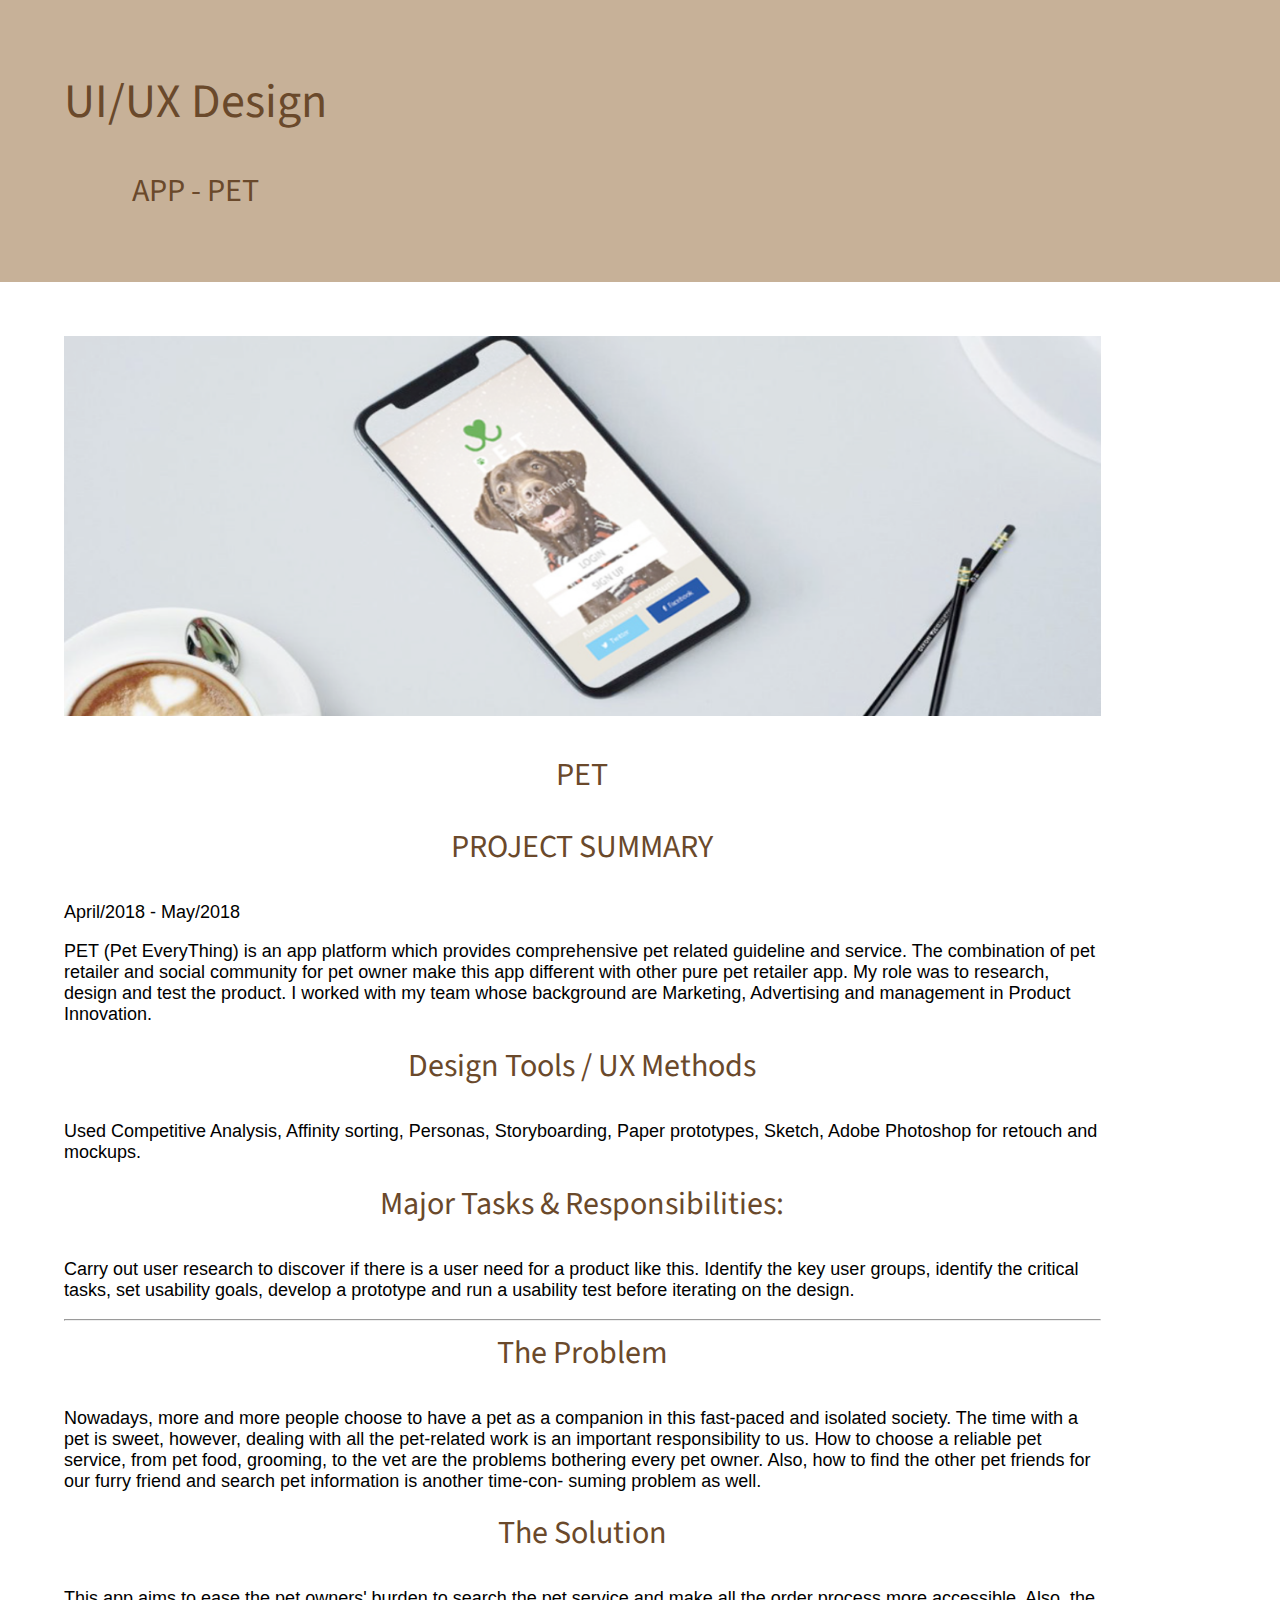
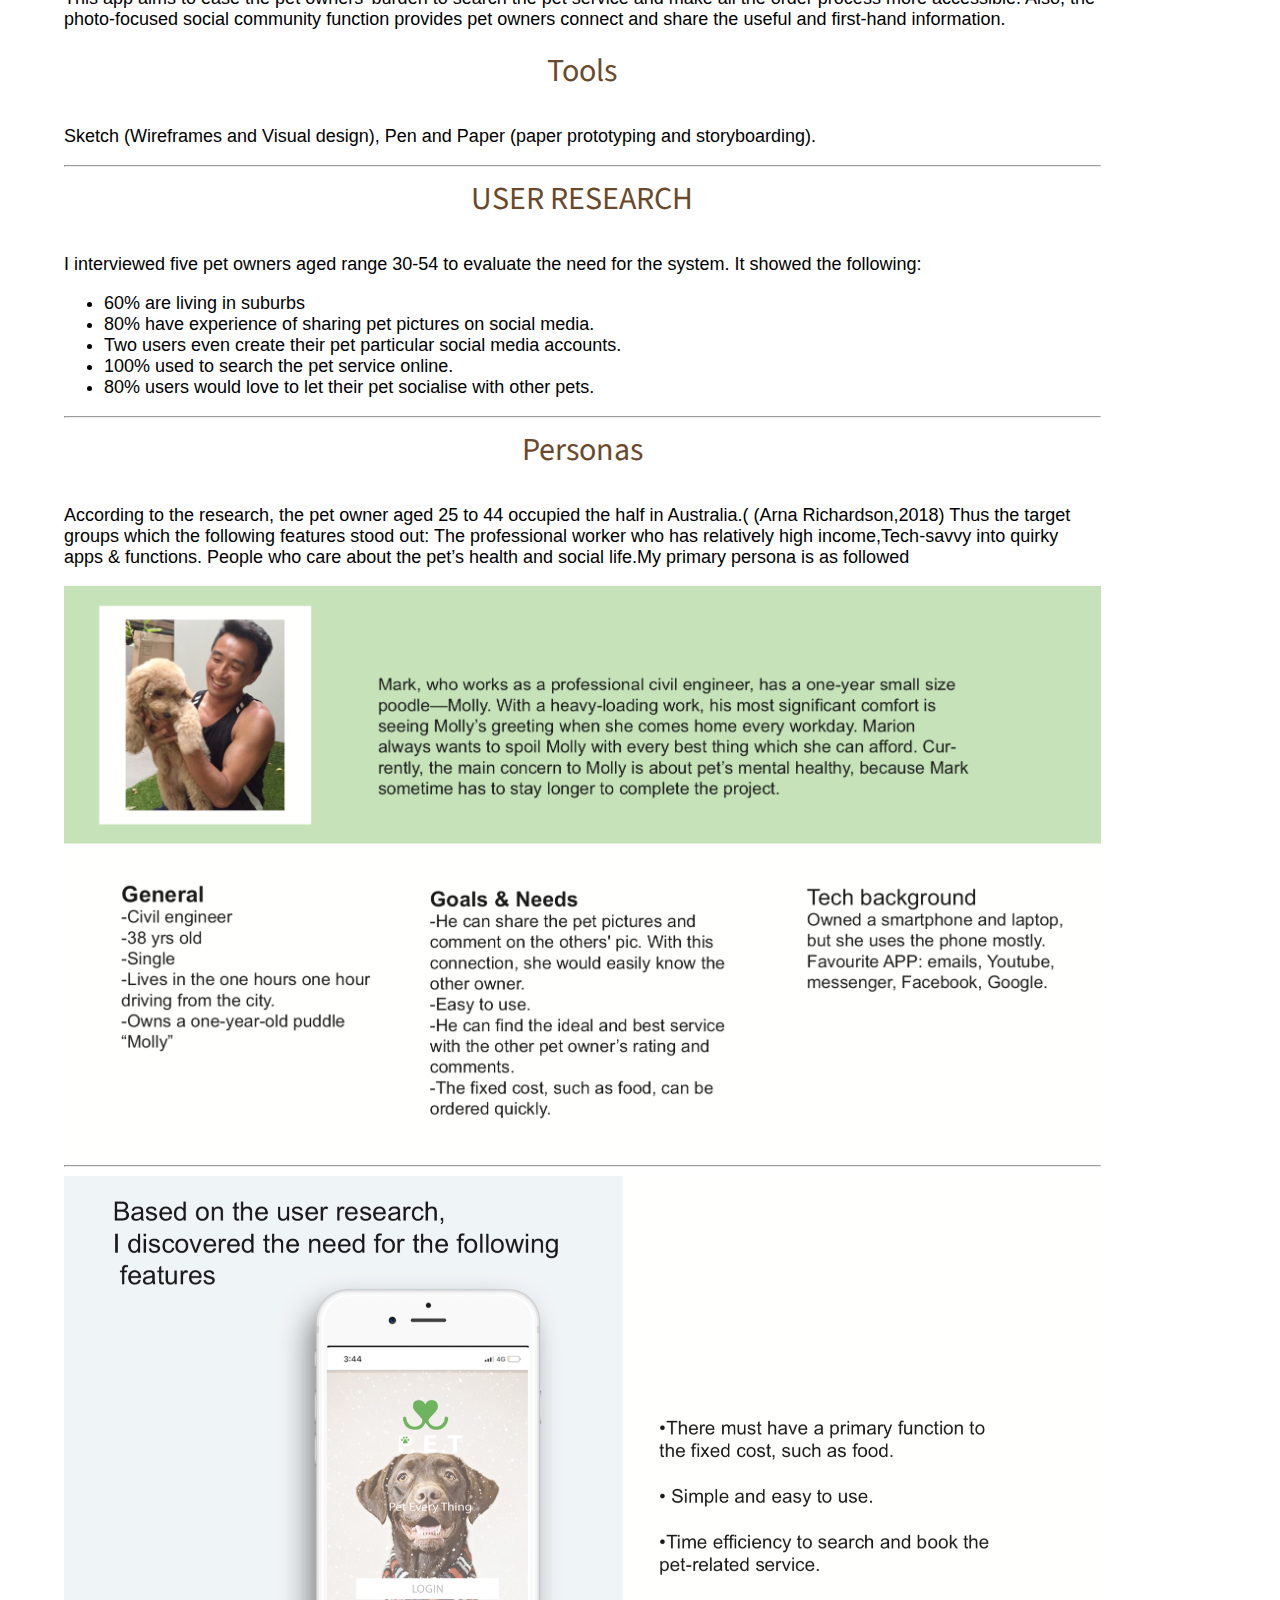
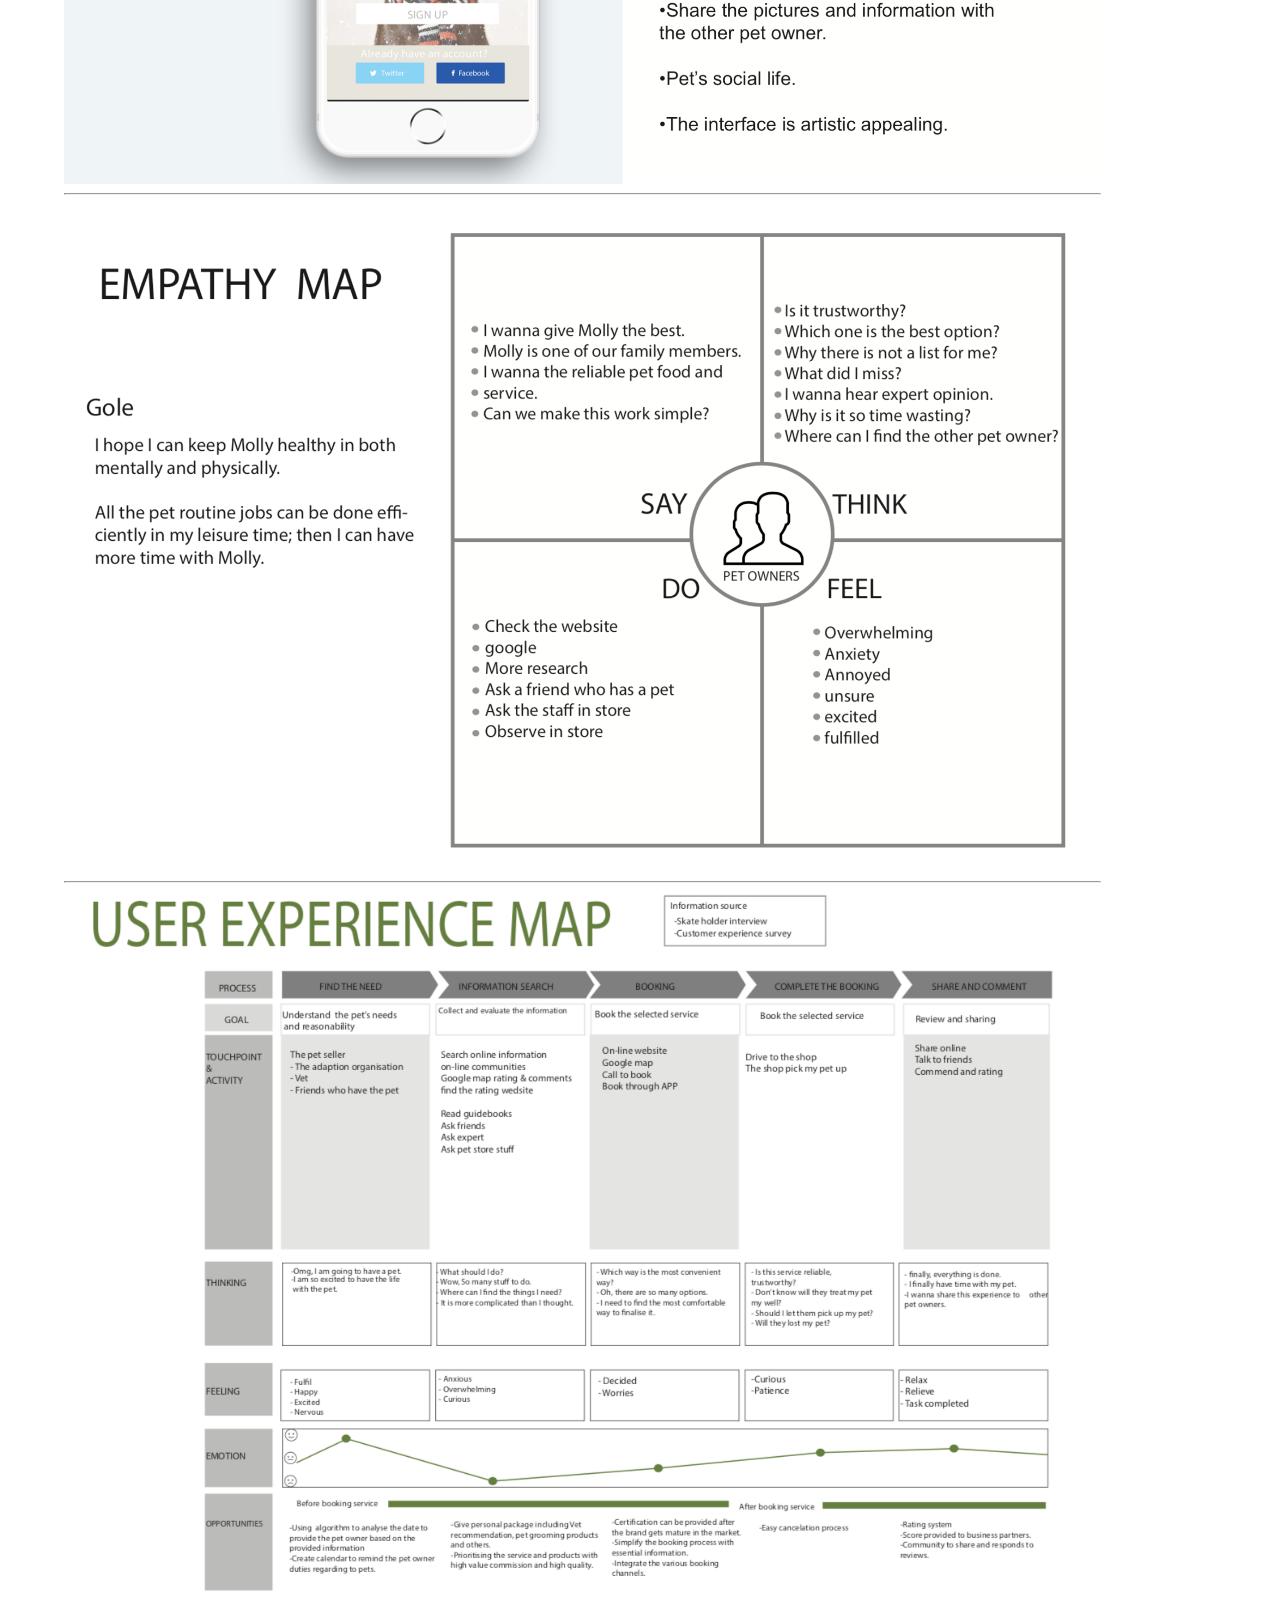
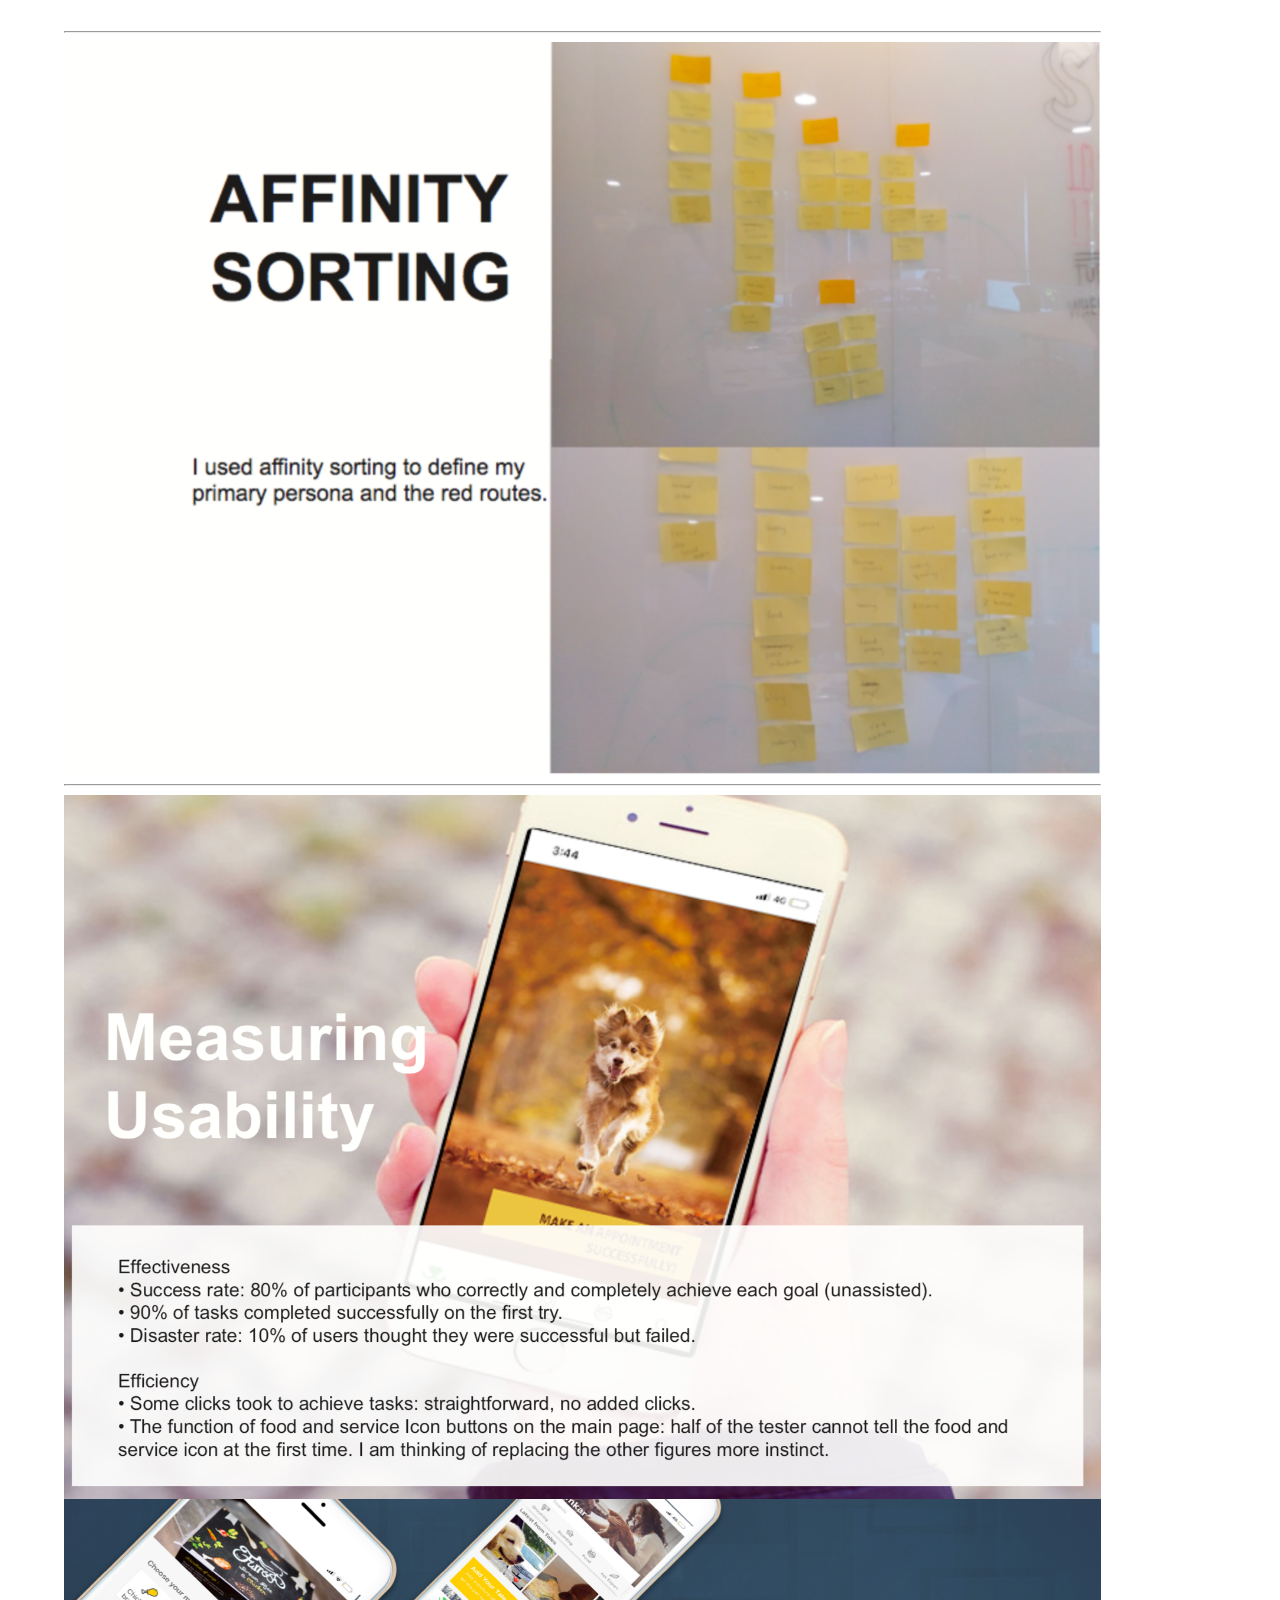
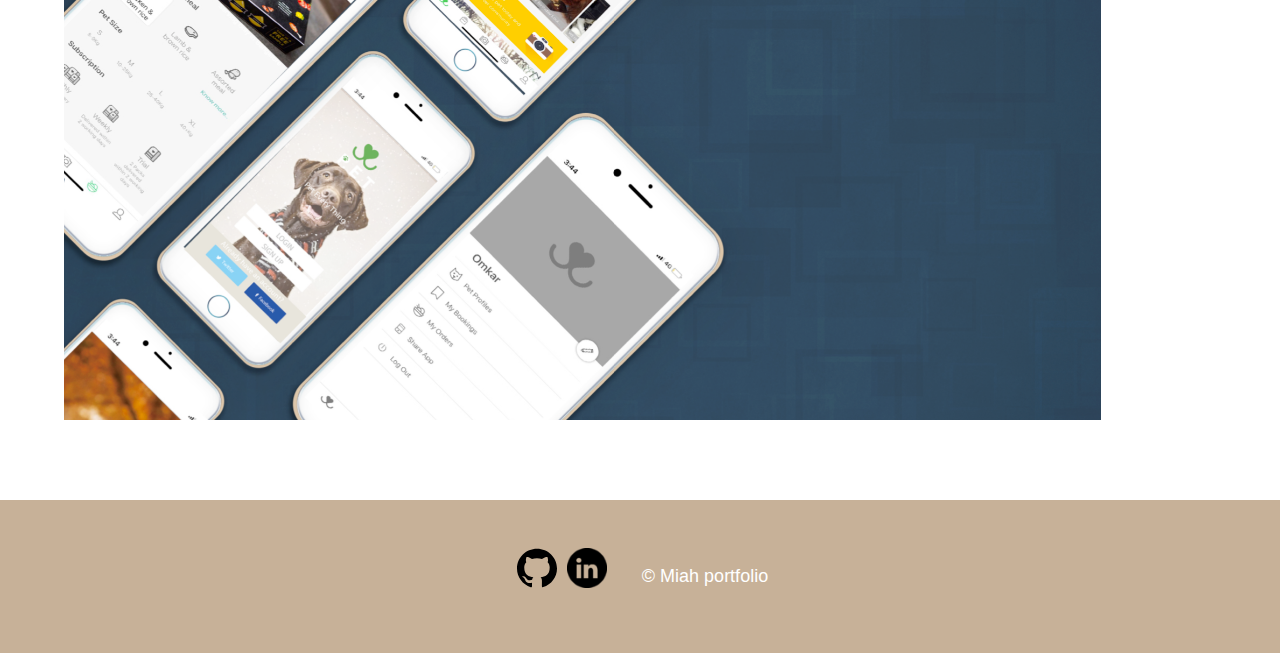
==== work-UIUX/index.html @ cdc2409a "update" ====
<!DOCTYPE html>
<html>
   <head>
      <meta charset="UTF-8">
      <meta name="viewport" content="width=device-width, user-scalable=no, initial-scale=1.0, maximum-scale=1.0, minimum-scale=1.0">
      <meta http-equiv="X-UA-Compatible" content="ie=edge">
      <link rel="stylesheet" href="style.css">
      <title>My Work - APP</title>
      <link rel="stylesheet" href="https://cdnjs.cloudflare.com/ajax/libs/font-awesome/5.11.2/css/all.min.css">
      <link rel="preconnect" href="https://fonts.googleapis.com">
<link rel="preconnect" href="https://fonts.gstatic.com" crossorigin>
<link href="https://fonts.googleapis.com/css2?family=Source+Sans+Pro:wght@300&display=swap" rel="stylesheet">
   </head>
   <body>
      
      <header>
         <div class="container container-nav">
            <div class="site-title">
               <h1>UI/UX Design</h1>
               <h3>APP - PET</h3>
            </div>
            <!-- <nav>
               <ul>
                  <li><a href="index.html">Home</a></li>
                  <li><a href="" class="current-page">About me</a></li>
                  <li><a href="recent.html">Recent posts</a></li>
               </ul>
            </nav> -->
         </div>
      </header>
      
      <div class="container container-flex">
         
         <main role="main">
            <img src="img/pet-title.png" class="image-full">
            
            <h2>PET</h2><h3>PROJECT SUMMARY</h3>
            
            <p>April/2018 - May/2018</p>
            <p>
               PET (Pet EveryThing) is an app platform which provides comprehensive pet related guideline and service. The combination of pet retailer and social community for pet owner make this app different with other pure pet retailer app. My role was to research, design and test the product. I worked with my team whose background are Marketing, Advertising and management in Product Innovation.
            </p>
            <h3>Design Tools / UX Methods</h3>
            <p>
               Used Competitive Analysis, Affinity sorting, Personas, Storyboarding, Paper prototypes, Sketch, Adobe Photoshop for retouch and mockups.
            </p>
            <h3>Major Tasks & Responsibilities:</h3>
            <p>
               Carry out user research to discover if there is a user need for a product like this.
               Identify the key user groups, identify the critical tasks, set usability goals, develop a prototype and run a usability test before iterating on the design. 
            </p>
            <hr>
            <h3>The Problem</h3>
            <p>
               Nowadays, more and more people choose to have a pet as a companion in this fast-paced and isolated society. The time with a pet is sweet, however, dealing with all the pet-related work is an important responsibility to us. How to choose a reliable pet service, from pet food, grooming, to the vet are the problems bothering every pet owner. Also, how to find the other pet friends for our furry friend and search pet information is another time-con- suming problem as well.
            </p>
            <h3>The Solution</h3>
            <p>
               This app aims to ease the pet owners' burden to search the pet service and make all the order process more accessible. Also, the photo-focused social community function provides pet owners connect and share the useful and first-hand information.
            </p>
            <h3>Tools</h3>
            <p>Sketch (Wireframes and Visual design),
               Pen and Paper (paper prototyping and storyboarding).
            </p>
            <hr>
            <h3> USER RESEARCH</h3>
            <p>
               I interviewed five pet owners aged range 30-54 to evaluate the need for the system. It showed the following: 
            </p>
            <ul>
               <li>60% are living in suburbs</li>
               <li>80% have experience of sharing pet pictures on social media.</li>
               <li>Two users even create their pet particular social media accounts.</li>
               <li>100% used to search the pet service online.</li>
               <li>80% users would love to let their pet socialise with other pets.</li>
            </ul>
            <hr>
            <h3>Personas</h3>
            <p>
               According to the research, the pet owner aged 25 to 44 occupied the half in Australia.( (Arna Richardson,2018)
               Thus the target groups which the following features stood out: The professional worker who has relatively high income,Tech-savvy into quirky apps & functions. People who care about the pet’s health and social life.My primary persona is as followed
            </p>
            <img src="img/pet-persona.png" alt="">
            <hr>
            <img src="img/pet-features.png" alt="">
            <hr>
            <img src="img/pet-empathyMap.png" alt="">
            <hr>
            <img src="img/pet-UxMap.png" alt="">
            <hr>
            <img src="img/pet-AffinitySorting.png" alt="">
            <hr>
            <img src="img/pet-MeasureUsability.png" alt="">
            <img src="img/pet-work.png" alt="">
         
         </main>
         
         <aside class="sidebar">
            
            <!-- <div class="sidebar-widget">
               <h2 class="widget-title">RECENT POSTS</h2>
               
               <div class="widget-recent-post">
                  <h3 class="widget-recent-post-title">Keeping cooking simple</h3>
                  <img src="img/food.jpg" alt="" class="widget-image">
               </div>
               
               <div class="widget-recent-post">
                  <h3 class="widget-recent-post-title">Simplicity and work</h3>
                  <img src="img/work.jpg" alt="" class="widget-image">
               </div>
               
               <div class="widget-recent-post">
                  <h3 class="widget-recent-post-title">Simple decoration</h3>
                  <img src="img/deco.jpg" alt="" class="widget-image">
               </div>
               
            </div> -->
            
         </aside>
      </div>
      
      <footer>
         <div class="footerLink">
            <a href="https://github.com/miya-w">
               <img src="img/github.svg" alt="github" width="40" height="40" >
            </a>
            <a href="">
               <img src="img/linkedin_black_logo_icon_147114.png" alt="github" width="40" height="40" >
            </a>
         </div>
         <div class="copyRight">
            <p> © Miah portfolio</p>
         </div>  
      </footer>
   </body>
</html>
---- work-UIUX/style.css ----
body {
   margin: 0;
   font-family: sans-serif;
   font-size: 1.125rem;
   font-weight: 300;
}

img {
   max-width: 100%;
   display: block;
}

.image-full {
   /* max-height: 300px; */
   width: 100%;
   object-fit: cover;
   margin-bottom: 2em;
}

h1,
h2,
h3 {
   font-family: 'Source Sans Pro', sans-serif , Helvetica;
   font-weight: 400;
   /* color: #143774; */
   margin-top: 0;
   text-align: center;
   font-size: 2rem;
   font-style: bold;
   color: #6A492B;
}

h1 {
   font-size: 3rem;
   margin-top: 2rem;
}



.subtitle {
   font-weight: 700;
   /* color: #1792d2; */
   font-size: .75rem;
   margin: 0;
}

.article-title {
   font-size: 1.5rem;
}

.article-read-more,
.article-info {
   font-size: .875rem;
}

.article-read-more {
   color: #1792d2;
   text-decoration: none;
   font-weight: 700;
}

.article-read-more:hover,
.article-read-more:focus {
   color: #143774;
   text-decoration: underline;
}

.article-info {
   margin: 2em 0;
}

.container {
   width: 90%;
   max-width: 1200px;
   margin: 0 auto;
}

.container-nav,
.container-flex {
   display: flex;
   flex-direction: column;
   justify-content: space-between;
}

header {
   background: #c7b198;
   text-align: center;
   padding: 2em 0;
   margin-bottom: 3em;
}

footer {
   background: #c7b198;
   color: white;
   /* text-align: center; */
   padding: 3rem;
   margin-top: 5rem;
   display: flex;
   justify-content: center;

   /* flex-direction: column; */
   /* flex-wrap: wrap; */
   /* flex-flow: column wrap;  */ 
   
  
}
.footerLink{
   display: flex;
   flex-direction: row;
   margin-right: 30px;

}
.footerLink a img{
   padding: 0 5px 0 ;
}


footer a {
   text-decoration: none;
   
}

strong {
   font-weight: 700;
}

nav ul {
   list-style: none;
   padding: 0;
   display: flex;
   flex-direction: column;
   justify-content: center;
}

nav li {
   margin: .5em 0;
}

nav a {
   text-decoration: none;
   color: #707070;
   font-weight: 700;
   margin: .25em 0;
}

nav a:hover,
nav a:focus {
   color: #1792d2;
}

.current-page {
   border-bottom: 1px solid #707070;
}

.current-page:hover {
   color: #707070;
}

.article-featured {
   border-bottom: #707070 1px solid;
   padding-bottom: 2em;
   margin-bottom: 2em;
}

.article-recent {
   display: flex;
   flex-direction: column;
   margin-bottom: 2em;
}

.article-recent-main {
   order: 2;
}

.article-recent-secondary {
   order: 1;
}

/* .sidebar-widget {
   border: 10px solid #efefef;
   margin-bottom: 2em;
   padding: 1em;
} */

.widget-title {
   font-size: 1rem;
   font-family: sans-serif;
   font-weight: 700;
}

.widget-recent-post-title {
   font-size: 1rem;
}

.widget-recent-post {
   display: flex;
   flex-direction: column;
   border-bottom: 1px solid #707070;
   margin-bottom: 1em;
}

.widget-recent-post:last-child {
   border: 0;
   margin: 0;
}

.widget-image {
   order: -1;
   margin-bottom: .5em;
}


@media (min-width: 675px) {
   .container-nav,
   .container-flex {
      flex-direction: row;
   }
   
   .container-nav{
      align-items: center;
   }
   
   main {
      width: 90%;
   }

   /* aside {
      width: 25%;
      min-width: 200px;
      margin-left: 1em;
   } */
   
   nav ul {
      flex-direction: row;
   }
   
   nav li {
      margin-left: 2em;
   }
   
   
   .article-recent {
      flex-direction: row;
      justify-content: space-between;
   }
   
   .article-recent-main {
      width: 68%;
   }
   
   .article-recent-secondary {
      width: 30%;
   }
   
   .article-title {
      order: 99;
   }
   
   .article-image {
      width: 100%;
      min-height: 200px;
      object-fit: cover;
   }
   
   
   .article-featured {
      display: flex;
      flex-direction: column;
   }
   
   .article-image {
      order: -2;
   }
   
   .article-info {
      order: -1;
   }
   
   .article-title {
      order: 0;
   }
   
}
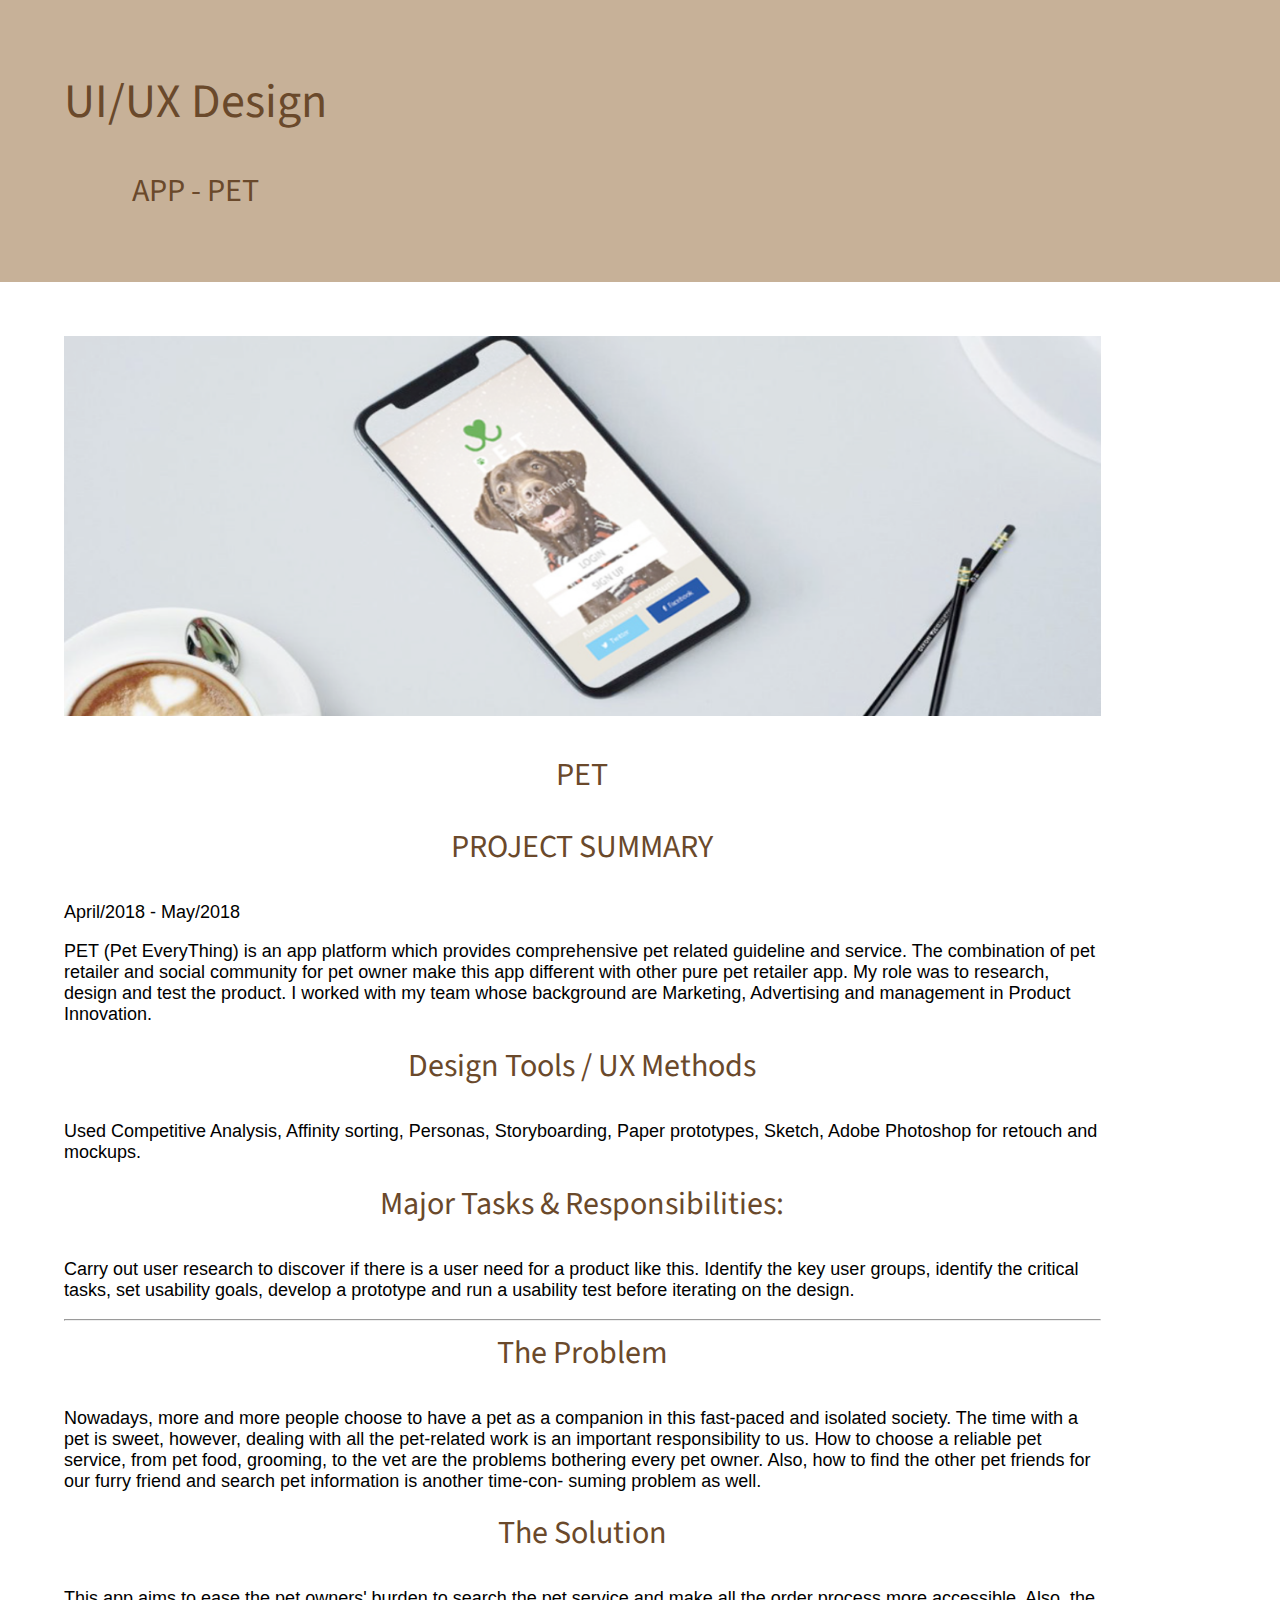
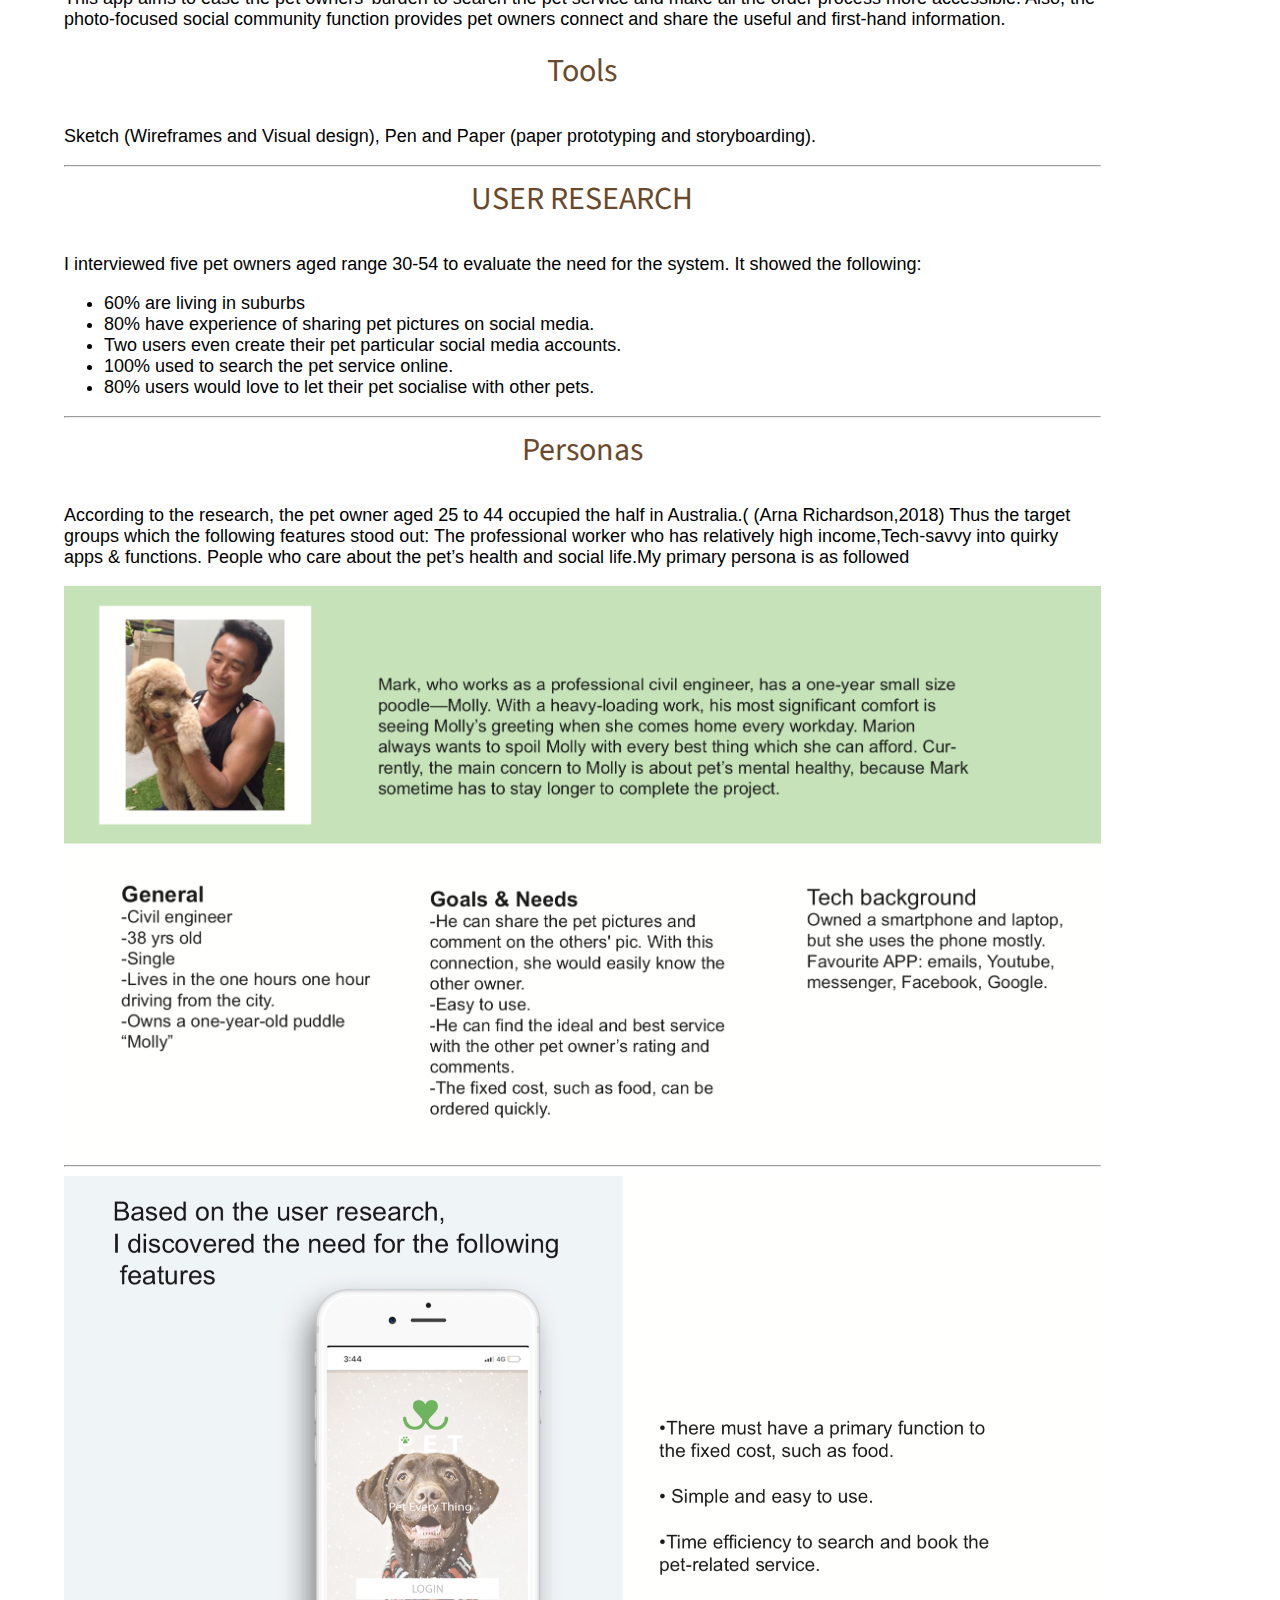
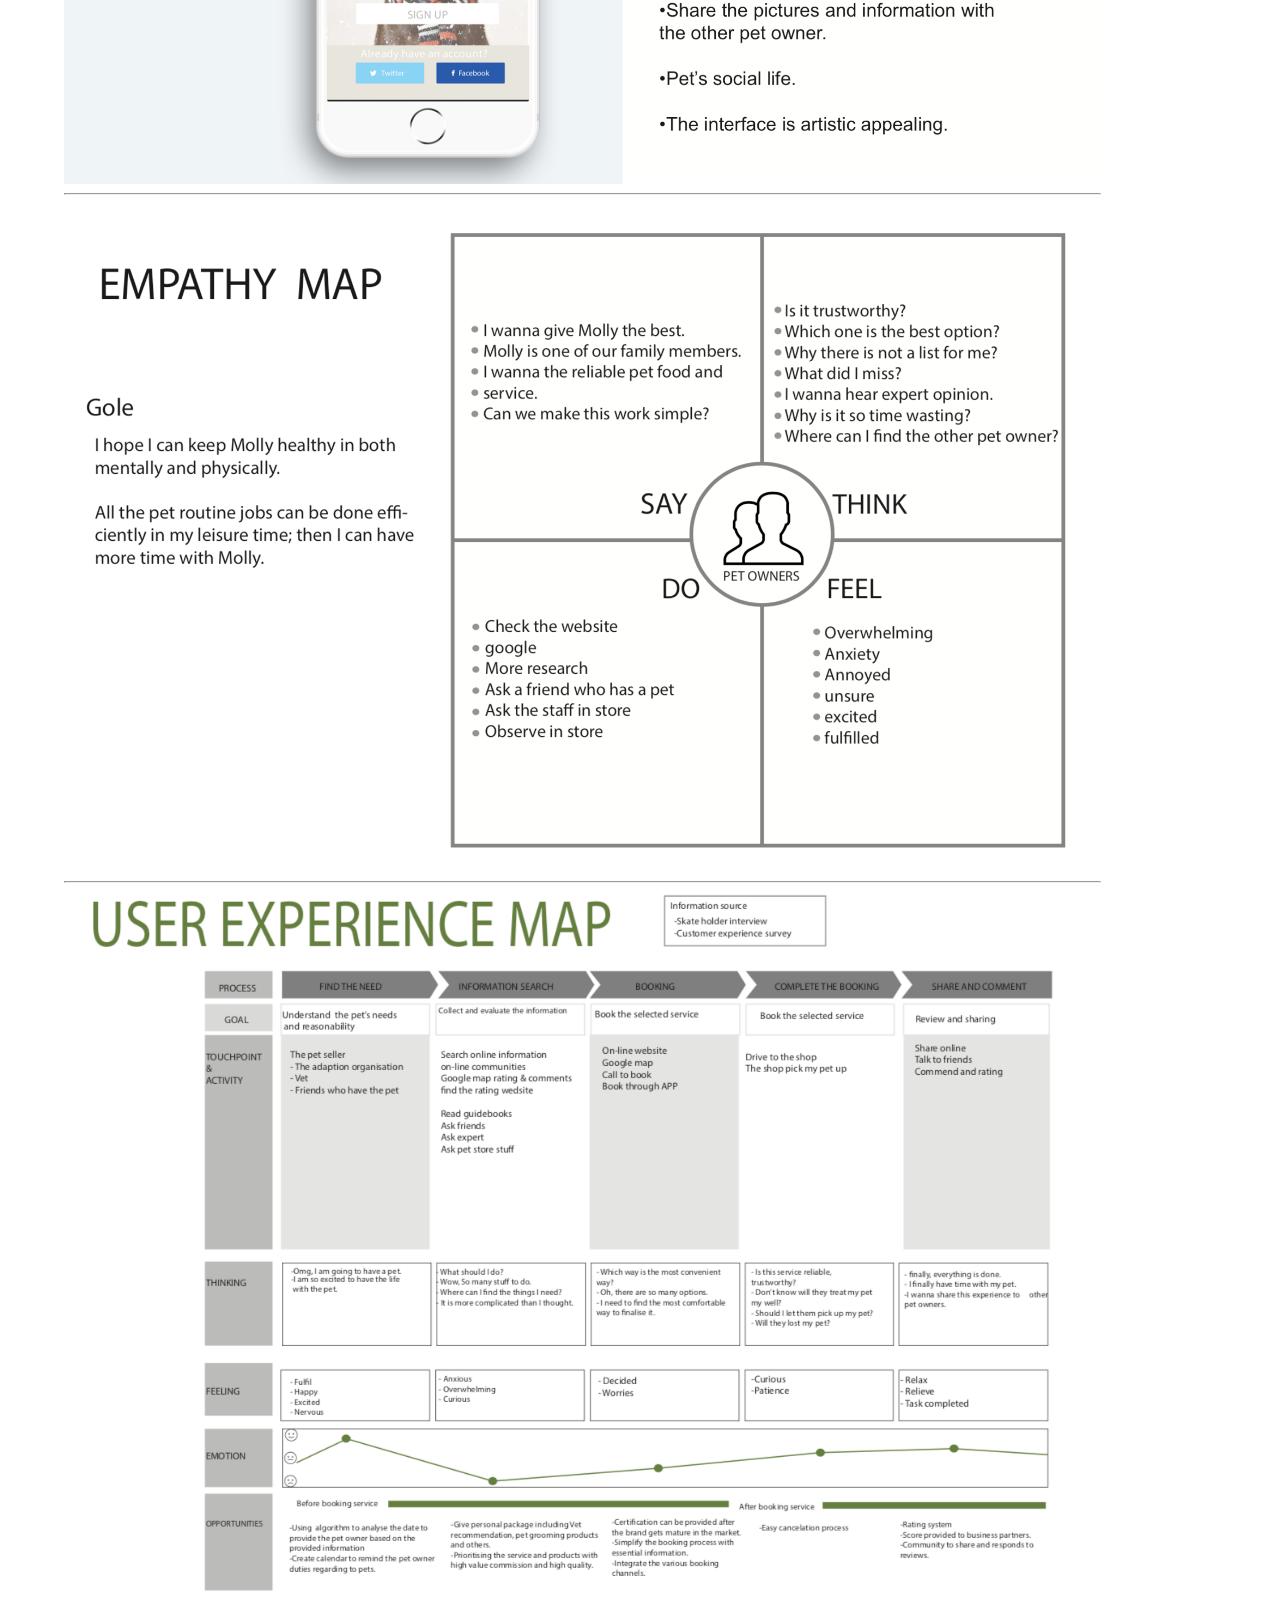
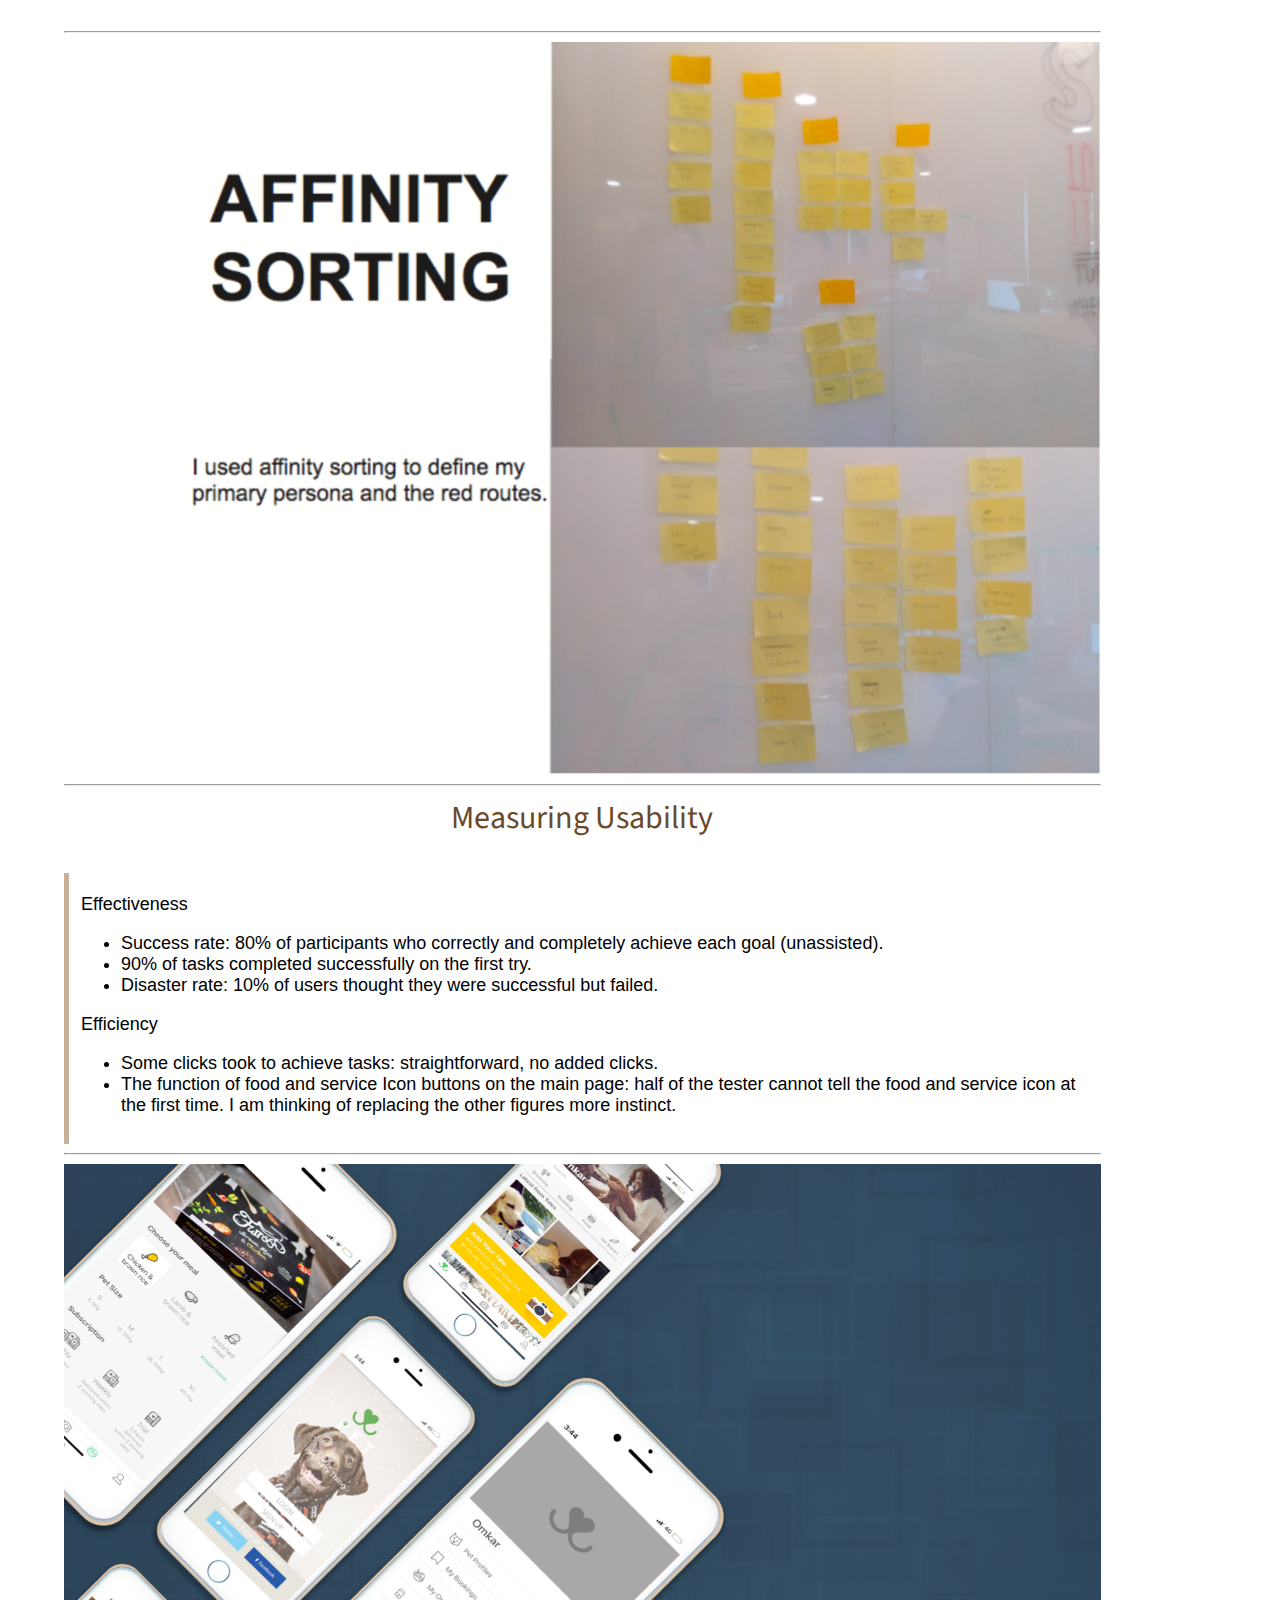
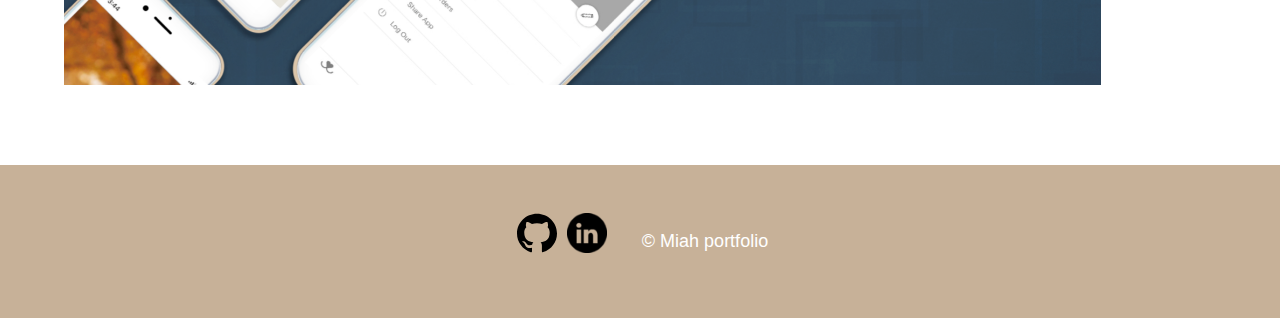
==== commit 6f1cd01a: "update" ====
--- a/work-UIUX/index.html
+++ b/work-UIUX/index.html
@@ -90,7 +90,25 @@
             <hr>
             <img src="img/pet-AffinitySorting.png" alt="">
             <hr>
-            <img src="img/pet-MeasureUsability.png" alt="">
+            <h3>Measuring Usability</h3>
+            <div class="Vertical-line">
+               <p>Effectiveness</p>
+               <ul>
+                  <li>Success rate: 80% of participants who correctly and completely achieve each goal (unassisted).</li>
+                  <li> 90% of tasks completed successfully on the first try.</li>
+                  <li>Disaster rate: 10% of users thought they were successful but failed.</li>
+               </ul>
+               <p>Efficiency</p>
+               <ul>
+                  <li>Some clicks took to achieve tasks: straightforward, no added clicks.</li>
+                  <li>The function of food and service Icon buttons on the main page: half of the tester cannot tell the food and service icon at the first time. I am thinking of replacing the other figures more instinct.</li>
+                  
+               </ul>
+
+            </div>
+
+            <!-- <img src="img/pet-MeasureUsability.png" alt=""> -->
+            <hr>
             <img src="img/pet-work.png" alt="">
          
          </main>
--- a/work-UIUX/style.css
+++ b/work-UIUX/style.css
@@ -143,9 +143,10 @@
    margin: .25em 0;
 }
 
-nav a:hover,
-nav a:focus {
-   color: #1792d2;
+.Vertical-line{
+   border-left: 5px solid #c7b198;
+  /* height:  */
+  padding: 3px 10px 10px 12px;
 }
 
 .current-page {
@@ -283,3 +284,5 @@
 }
 
 
+
+
